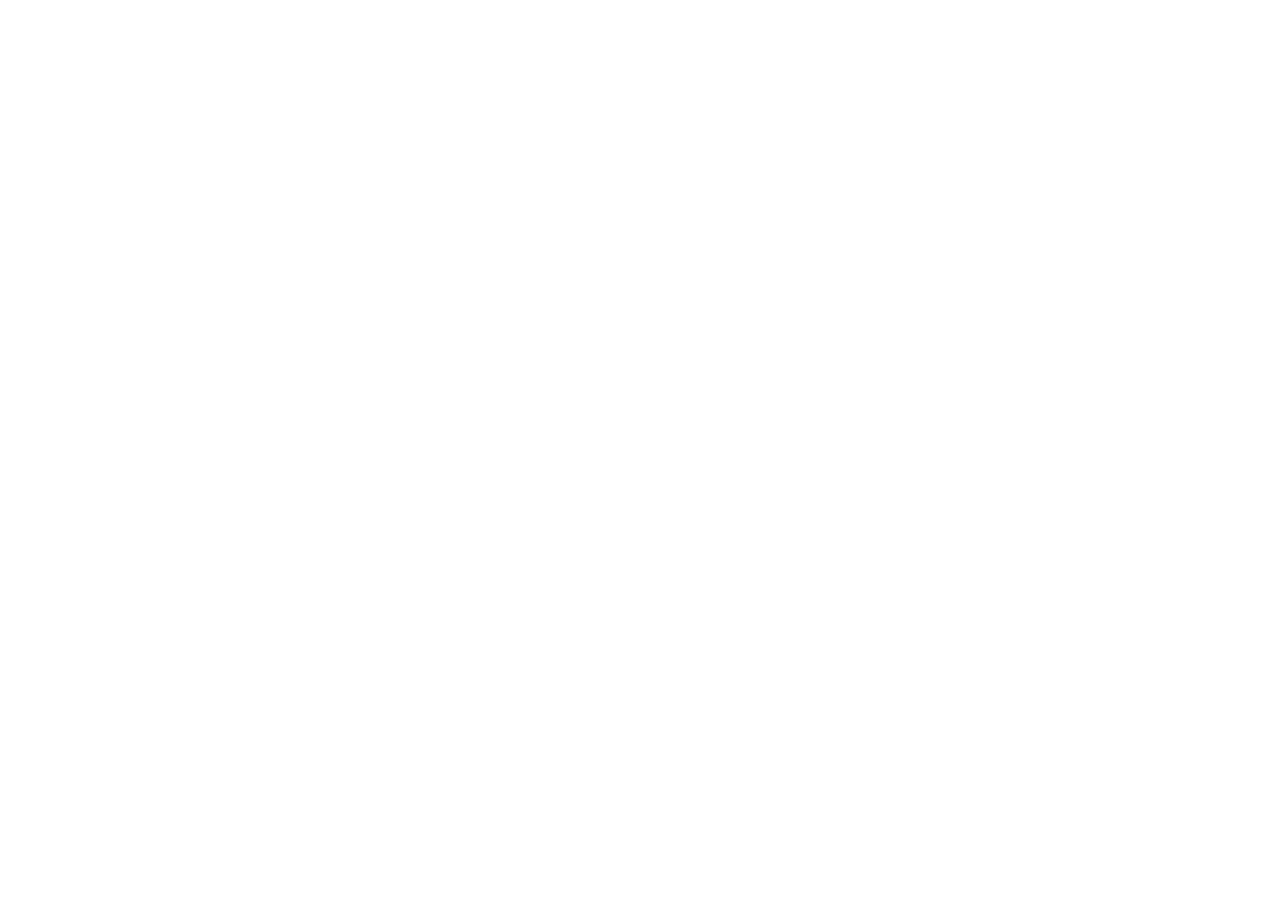
==== index.html @ e418a510 "Initial push" ====
<!DOCTYPE html>
<html>
<head>
    <meta charset="utf-8">
    <meta http-equiv="X-UA-Compatible" content="IE=edge">
    <title>Page Title</title>
    <meta name="viewport" content="width=device-width, initial-scale=1">
    <link rel="stylesheet" href="https://maxcdn.bootstrapcdn.com/bootstrap/4.0.0/css/bootstrap.min.css">
    <script src="https://cdnjs.cloudflare.com/ajax/libs/jquery/3.2.1/jquery.min.js"></script>
    <script src="/assets/javascript/game.js"></script>
    <link rel="stylesheet" type="text/css" media="screen" href="/assets/css/style.css">
<body>
    
</body>
</html>
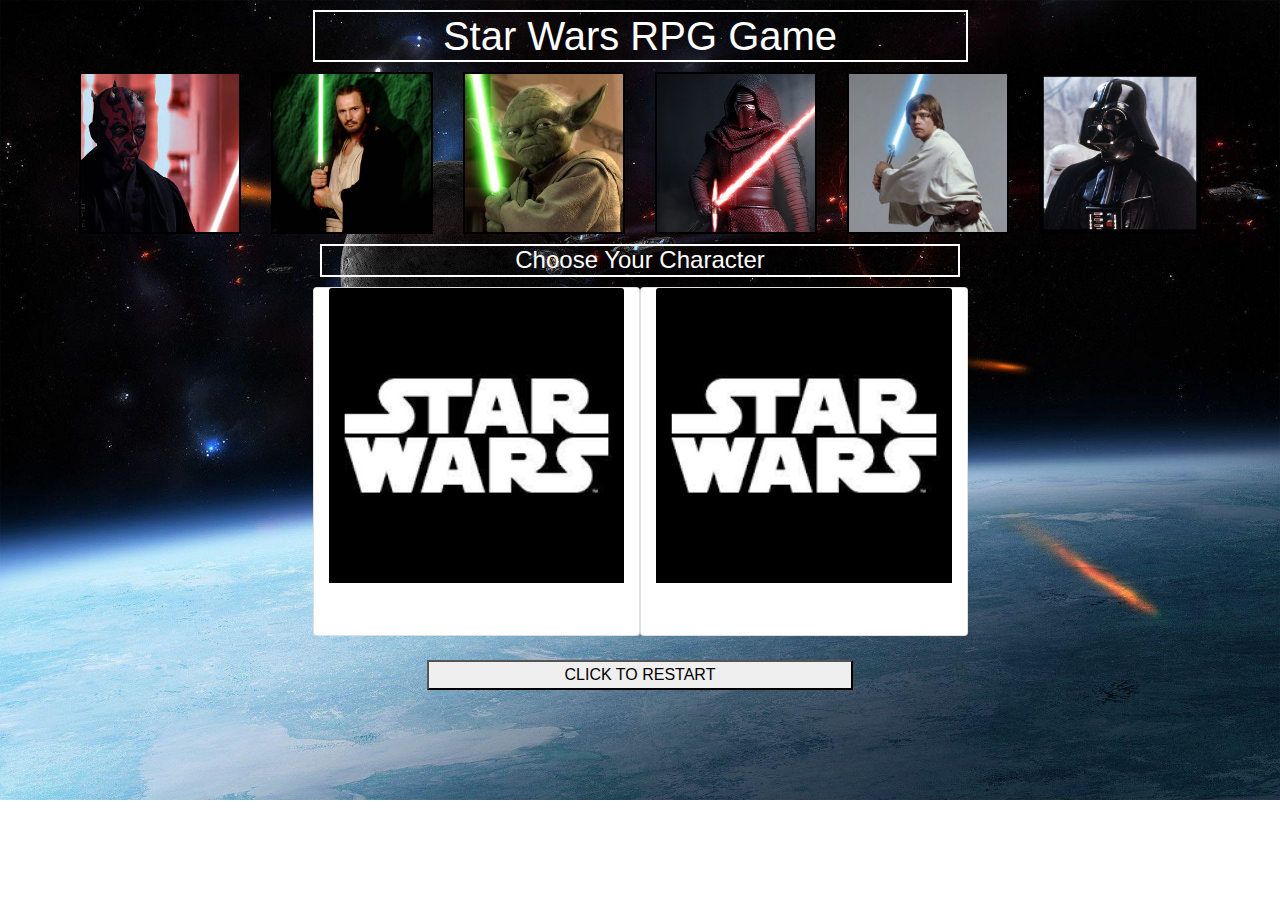
==== commit 0664c81d: "Layout Update" ====
--- a/index.html
+++ b/index.html
@@ -1,5 +1,6 @@
 <!DOCTYPE html>
 <html>
+
 <head>
     <meta charset="utf-8">
     <meta http-equiv="X-UA-Compatible" content="IE=edge">
@@ -7,9 +8,99 @@
     <meta name="viewport" content="width=device-width, initial-scale=1">
     <link rel="stylesheet" href="https://maxcdn.bootstrapcdn.com/bootstrap/4.0.0/css/bootstrap.min.css">
     <script src="https://cdnjs.cloudflare.com/ajax/libs/jquery/3.2.1/jquery.min.js"></script>
-    <script src="/assets/javascript/game.js"></script>
-    <link rel="stylesheet" type="text/css" media="screen" href="/assets/css/style.css">
+
+    <link rel="stylesheet" type="text/css" media="screen" href="assets/css/style.css">
+
 <body>
-    
+    <div class="row">
+        <h1 class="col-md-6 offset-md-3">Star Wars RPG Game</h1>
+    </div>
+
+    <div class="row" id="characterRow">
+        <div class="character col-2" id="characterCard1">
+            <img class="profilePic" id="profilePic1" src="./assets/images/darthmaulProfile.jpg">
+        </div>
+        <div class="character col-2" id="characterCard2">
+            <img class="profilePic" id="profilePic2" src="./assets/images/quigonjinnProfile.jpg">
+        </div>
+        <div class="character col-2" id="characterCard3">
+            <img class="profilePic" id="profilePic3" src="./assets/images/yodaProfile.jpeg">
+        </div>
+        <div class="character col-2" id="characterCard4">
+            <img class="profilePic" id="profilePic4" src="./assets/images/kylorenProfile.jpg">
+        </div>
+        <div class="character col-2" id="characterCard5">
+            <img class="profilePic" id="profilePic5" src="./assets/images/lukesywalkerProfile.jpg">
+        </div>
+        <div class="character col-2" id="characterCard6">
+            <img class="profilePic" id="profilePic6" src="./assets/images/darthvaderProfile.jpg">
+        </div>
+    </div>
+
+    <h4 class="col-md-6 offset-md-3" id="gameInfo">Choose Your Character</h4>
+
+    <div class="row" id="versusTitle">
+        <div class="card col-3 offset-3" id="playerCard">
+            <img class="card-img-top" id="playerImage" src="./assets/images/starwarsProfile.png" alt="Card image cap">
+            <div class="card-body">
+                <h5 class="card-title" id="playerName"></h5>
+                <p class="card-text" id="playerHP"></p>
+            </div>
+        </div>
+
+        <div class="card col-3" id="enemyCard">
+            <img class="card-img-top" id="enemyImage" src="./assets/images/starwarsProfile.png" alt="Card image cap">
+            <div class="card-body">
+                <h5 class="card-title" id="enemyName"></h5>
+                <p class="card-text" id="enemyHP"></p>
+            </div>
+        </div>
+    </div>
+
+    </br>
+    <button class="col-4 offset-4" id="resetButton">CLICK TO RESTART</button>
+
+
+
+    <!-- <div class="row justify-content-center">
+        <div class="card">
+            <img class="card-img-top" src="./assets/images/darthmaulProfile.jpg" alt="Card image cap">
+            <div class="card-body">
+                <h5 class="card-title">Darth Maul</h5>
+                <p class="card-text">HP: 100</p>
+                <a href="#" class="btn btn-primary">Choose</a>
+            </div>
+        </div>
+        <div class="card">
+            <img class="card-img-top" src="./assets/images/kylorenProfile.jpg" alt="Card image cap">
+            <div class="card-body">
+                <h5 class="card-title">Kylo Ren</h5>
+                <p class="card-text">HP: 100</p>
+                <a href="#" class="btn btn-primary">Choose</a>
+            </div>
+        </div>
+
+        <div class="card">
+            <img class="card-img-top" src="./assets/images/quigonjinnProfile.jpg" alt="Card image cap">
+            <div class="card-body">
+                <h5 class="card-title">Qui Gon Jinn</h5>
+                <p class="card-text">HP: 100</p>
+                <a href="#" class="btn btn-primary">Choose</a>
+            </div>
+        </div>
+
+        <div class="card">
+            <img class="card-img-top" src="./assets/images/yodaProfile.jpeg" alt="Card image cap">
+            <div class="card-body">
+                <h5 class="card-title">Yoda</h5>
+                <p class="card-text">HP: 100</p>
+                <a href="#" class="btn btn-primary">Choose</a>
+            </div>
+        </div>
+    </div>  -->
+
+
+    <script src="assets/javascript/game.js"></script>
 </body>
+
 </html>--- a/assets/css/style.css
+++ b/assets/css/style.css
@@ -0,0 +1,42 @@
+body{
+    background-image: url("../images/starwarsBackground.jpg");
+    background-size: cover;
+    background-repeat: no-repeat;
+}
+
+h1,h4{
+    color: white;
+    text-align: center;
+    border-style: solid;
+    border-width: 2px;
+    border-color: white;
+    margin: 10px 0px 10px 0px;
+}
+
+.profilePic{
+    background-color: white;
+    border-style: solid;
+    border-width: 2px;
+    border-color: black;
+    height: 80%;
+}
+
+#characterRow{
+  width: 90%;
+  margin-left: 5%;
+  height: auto;
+  max-height: auto;
+}
+
+.profilePic{
+    width: 100%;
+    height: auto;
+}
+
+
+
+
+
+
+
+
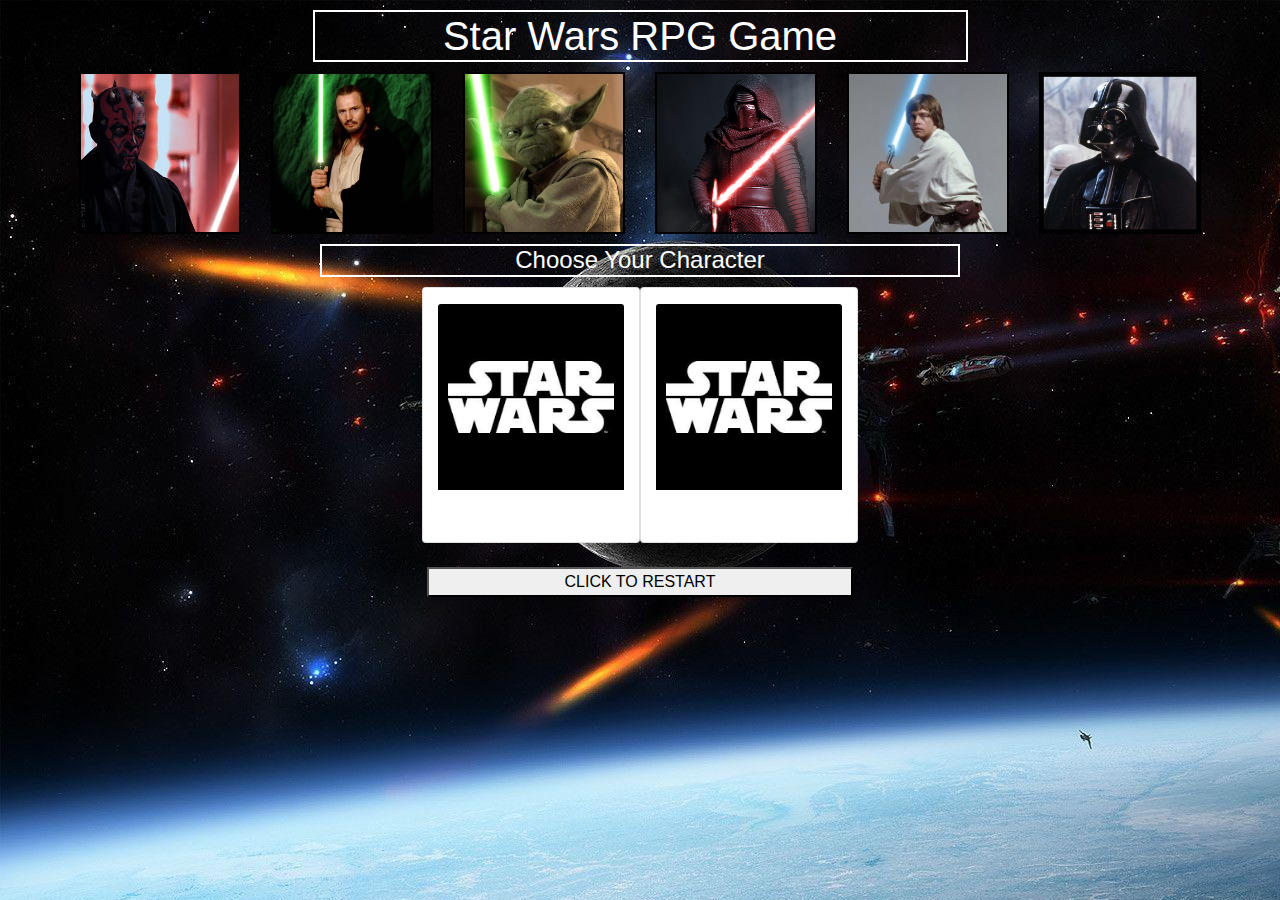
==== commit 759b9739: "New Thought Process" ====
--- a/index.html
+++ b/index.html
@@ -40,7 +40,7 @@
     <h4 class="col-md-6 offset-md-3" id="gameInfo">Choose Your Character</h4>
 
     <div class="row" id="versusTitle">
-        <div class="card col-3 offset-3" id="playerCard">
+        <div class="card col-2 offset-4" id="playerCard">
             <img class="card-img-top" id="playerImage" src="./assets/images/starwarsProfile.png" alt="Card image cap">
             <div class="card-body">
                 <h5 class="card-title" id="playerName"></h5>
@@ -48,7 +48,7 @@
             </div>
         </div>
 
-        <div class="card col-3" id="enemyCard">
+        <div class="card col-2" id="enemyCard">
             <img class="card-img-top" id="enemyImage" src="./assets/images/starwarsProfile.png" alt="Card image cap">
             <div class="card-body">
                 <h5 class="card-title" id="enemyName"></h5>
--- a/assets/css/style.css
+++ b/assets/css/style.css
@@ -1,6 +1,6 @@
 body{
     background-image: url("../images/starwarsBackground.jpg");
-    background-size: cover;
+    background-size: fill;
     background-repeat: no-repeat;
 }
 
@@ -33,6 +33,11 @@
     height: auto;
 }
 
+.card-img-top{
+    margin-top: 1em;
+    max-height: 250px;
+    width: auto;
+}
 
 
 
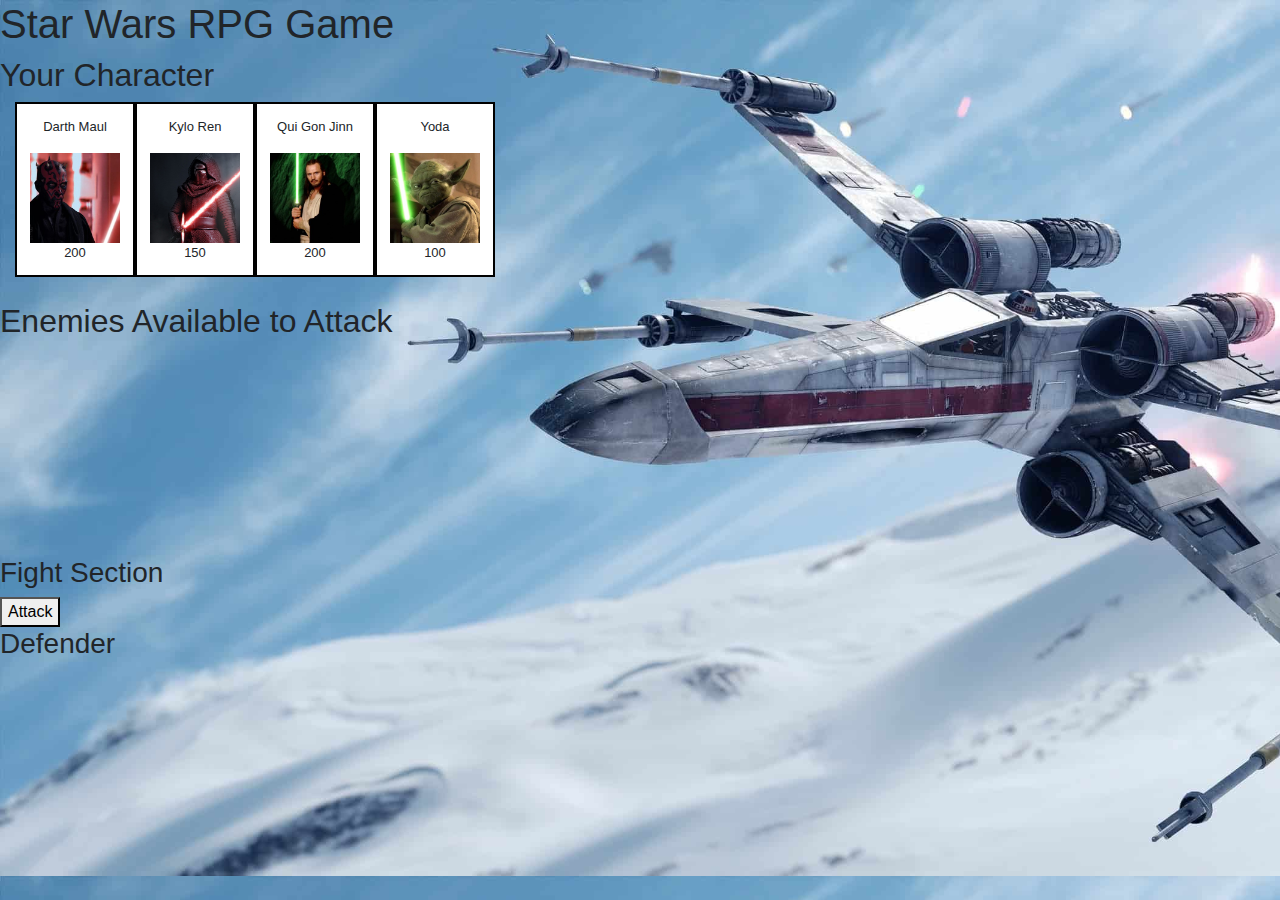
==== commit e70fbff0: "Progress" ====
--- a/index.html
+++ b/index.html
@@ -12,93 +12,29 @@
     <link rel="stylesheet" type="text/css" media="screen" href="assets/css/style.css">
 
 <body>
-    <div class="row">
-        <h1 class="col-md-6 offset-md-3">Star Wars RPG Game</h1>
+    
+
+    <h1>Star Wars RPG Game</h1>
+
+   
+    <h2>Your Character</h2>
+    <div class="container" id="selectionRow">
+
     </div>
 
-    <div class="row" id="characterRow">
-        <div class="character col-2" id="characterCard1">
-            <img class="profilePic" id="profilePic1" src="./assets/images/darthmaulProfile.jpg">
-        </div>
-        <div class="character col-2" id="characterCard2">
-            <img class="profilePic" id="profilePic2" src="./assets/images/quigonjinnProfile.jpg">
-        </div>
-        <div class="character col-2" id="characterCard3">
-            <img class="profilePic" id="profilePic3" src="./assets/images/yodaProfile.jpeg">
-        </div>
-        <div class="character col-2" id="characterCard4">
-            <img class="profilePic" id="profilePic4" src="./assets/images/kylorenProfile.jpg">
-        </div>
-        <div class="character col-2" id="characterCard5">
-            <img class="profilePic" id="profilePic5" src="./assets/images/lukesywalkerProfile.jpg">
-        </div>
-        <div class="character col-2" id="characterCard6">
-            <img class="profilePic" id="profilePic6" src="./assets/images/darthvaderProfile.jpg">
-        </div>
+    <h2>Enemies Available to Attack</h2>
+    <div class="container" id="enemyRow">
+
     </div>
 
-    <h4 class="col-md-6 offset-md-3" id="gameInfo">Choose Your Character</h4>
+    <h3 id="fightRow">Fight Section</h3>
 
-    <div class="row" id="versusTitle">
-        <div class="card col-2 offset-4" id="playerCard">
-            <img class="card-img-top" id="playerImage" src="./assets/images/starwarsProfile.png" alt="Card image cap">
-            <div class="card-body">
-                <h5 class="card-title" id="playerName"></h5>
-                <p class="card-text" id="playerHP"></p>
-            </div>
-        </div>
+    <button id="attackButton">Attack</button>
 
-        <div class="card col-2" id="enemyCard">
-            <img class="card-img-top" id="enemyImage" src="./assets/images/starwarsProfile.png" alt="Card image cap">
-            <div class="card-body">
-                <h5 class="card-title" id="enemyName"></h5>
-                <p class="card-text" id="enemyHP"></p>
-            </div>
-        </div>
+    <h3>Defender</h3>
+    <div class="container" id="defenderRow">
+
     </div>
-
-    </br>
-    <button class="col-4 offset-4" id="resetButton">CLICK TO RESTART</button>
-
-
-
-    <!-- <div class="row justify-content-center">
-        <div class="card">
-            <img class="card-img-top" src="./assets/images/darthmaulProfile.jpg" alt="Card image cap">
-            <div class="card-body">
-                <h5 class="card-title">Darth Maul</h5>
-                <p class="card-text">HP: 100</p>
-                <a href="#" class="btn btn-primary">Choose</a>
-            </div>
-        </div>
-        <div class="card">
-            <img class="card-img-top" src="./assets/images/kylorenProfile.jpg" alt="Card image cap">
-            <div class="card-body">
-                <h5 class="card-title">Kylo Ren</h5>
-                <p class="card-text">HP: 100</p>
-                <a href="#" class="btn btn-primary">Choose</a>
-            </div>
-        </div>
-
-        <div class="card">
-            <img class="card-img-top" src="./assets/images/quigonjinnProfile.jpg" alt="Card image cap">
-            <div class="card-body">
-                <h5 class="card-title">Qui Gon Jinn</h5>
-                <p class="card-text">HP: 100</p>
-                <a href="#" class="btn btn-primary">Choose</a>
-            </div>
-        </div>
-
-        <div class="card">
-            <img class="card-img-top" src="./assets/images/yodaProfile.jpeg" alt="Card image cap">
-            <div class="card-body">
-                <h5 class="card-title">Yoda</h5>
-                <p class="card-text">HP: 100</p>
-                <a href="#" class="btn btn-primary">Choose</a>
-            </div>
-        </div>
-    </div>  -->
-
 
     <script src="assets/javascript/game.js"></script>
 </body>
--- a/assets/css/style.css
+++ b/assets/css/style.css
@@ -1,47 +1,52 @@
 body{
-    background-image: url("../images/starwarsBackground.jpg");
-    background-size: fill;
-    background-repeat: no-repeat;
+    background-image: url("../images/xwingBackground.jpg");
+    background-size: cover;
 }
 
-h1,h4{
-    color: white;
+.playerCard{
+    height: fit-content;
+    width: fit-content;
+    background-color: white;
+    font-size: small;
     text-align: center;
     border-style: solid;
+    border-color: black;
     border-width: 2px;
-    border-color: white;
-    margin: 10px 0px 10px 0px;
+    padding: 1em;
 }
 
-.profilePic{
-    background-color: white;
+.enemyCard{
+    height: fit-content;
+    width: fit-content;
+    background-color: red;
+    font-size: small;
+    text-align: center;
     border-style: solid;
+    border-color: black;
     border-width: 2px;
-    border-color: black;
-    height: 80%;
+    padding: 1em;
 }
 
-#characterRow{
-  width: 90%;
-  margin-left: 5%;
-  height: auto;
-  max-height: auto;
+.defenderCard{
+    color: white;
+    height: fit-content;
+    width: 100px;
+    background-color: black;
+    font-size: small;
+    text-align: center;
+    border-style: solid;
+    border-color: black;
+    border-width: 2px;
+    padding: 1em;
 }
 
-.profilePic{
-    width: 100%;
-    height: auto;
+#selectionRow,#enemyRow,#defenderRow{
+    display: inline-flex;
+    height: 200px;
 }
 
-.card-img-top{
-    margin-top: 1em;
-    max-height: 250px;
-    width: auto;
+#cardImage{
+    height: 90px;
+    width: 90px;
 }
 
-
-
-
-
-
-
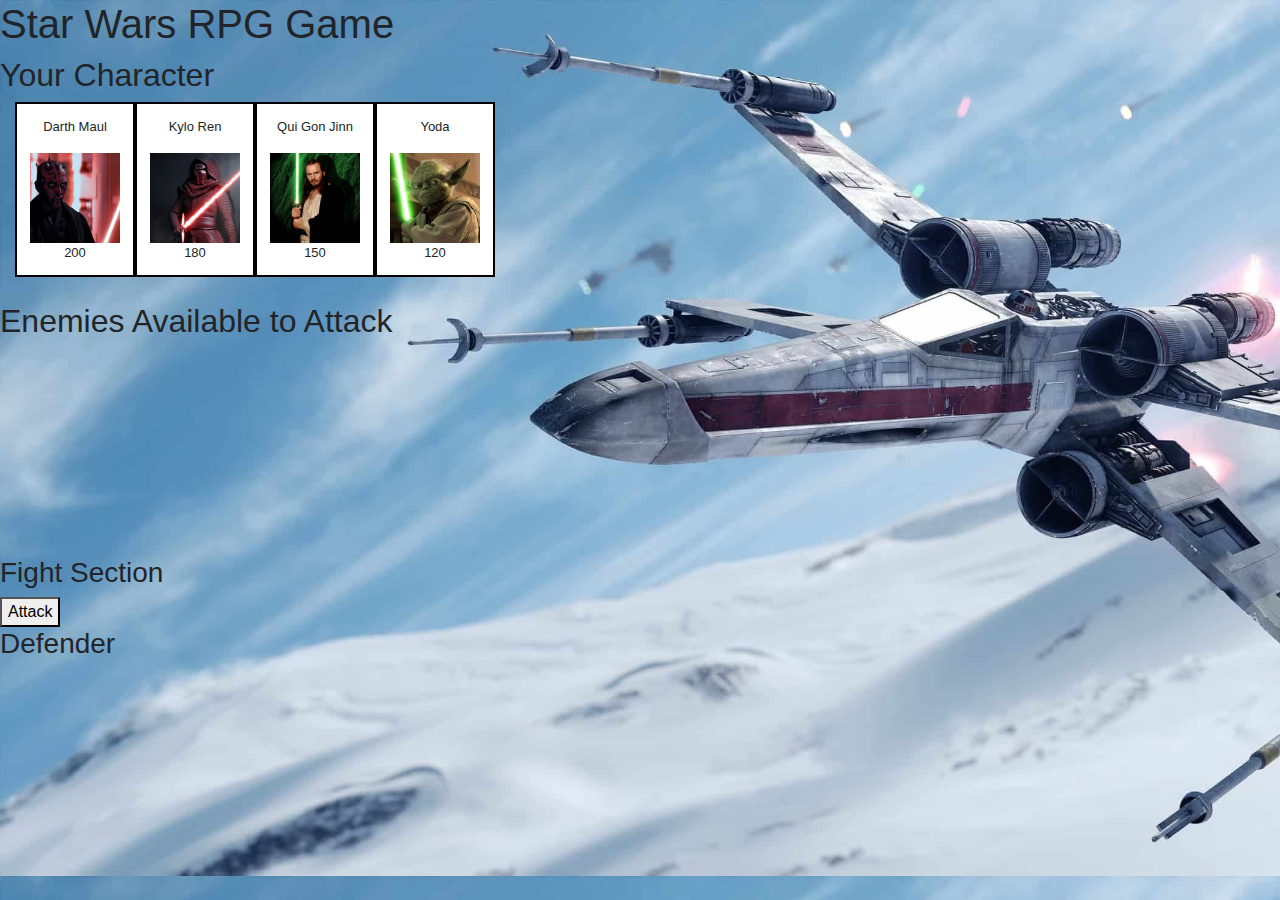
==== commit d0777713: "Updated Page Title" ====
--- a/index.html
+++ b/index.html
@@ -4,25 +4,24 @@
 <head>
     <meta charset="utf-8">
     <meta http-equiv="X-UA-Compatible" content="IE=edge">
-    <title>Page Title</title>
+    <title>Star Wars RPG Game</title>
     <meta name="viewport" content="width=device-width, initial-scale=1">
     <link rel="stylesheet" href="https://maxcdn.bootstrapcdn.com/bootstrap/4.0.0/css/bootstrap.min.css">
     <script src="https://cdnjs.cloudflare.com/ajax/libs/jquery/3.2.1/jquery.min.js"></script>
-
     <link rel="stylesheet" type="text/css" media="screen" href="assets/css/style.css">
 
 <body>
-    
 
     <h1>Star Wars RPG Game</h1>
 
-   
-    <h2>Your Character</h2>
+    <h2 id="characterText">Your Character</h2>
+
     <div class="container" id="selectionRow">
 
     </div>
 
     <h2>Enemies Available to Attack</h2>
+
     <div class="container" id="enemyRow">
 
     </div>
@@ -32,11 +31,13 @@
     <button id="attackButton">Attack</button>
 
     <h3>Defender</h3>
+
     <div class="container" id="defenderRow">
 
     </div>
 
     <script src="assets/javascript/game.js"></script>
+    
 </body>
 
 </html>--- a/assets/css/style.css
+++ b/assets/css/style.css
@@ -30,7 +30,7 @@
 .defenderCard{
     color: white;
     height: fit-content;
-    width: 100px;
+    width: fit-content;
     background-color: black;
     font-size: small;
     text-align: center;
@@ -50,3 +50,6 @@
     width: 90px;
 }
 
+.fade{
+    opacity: 30%;
+}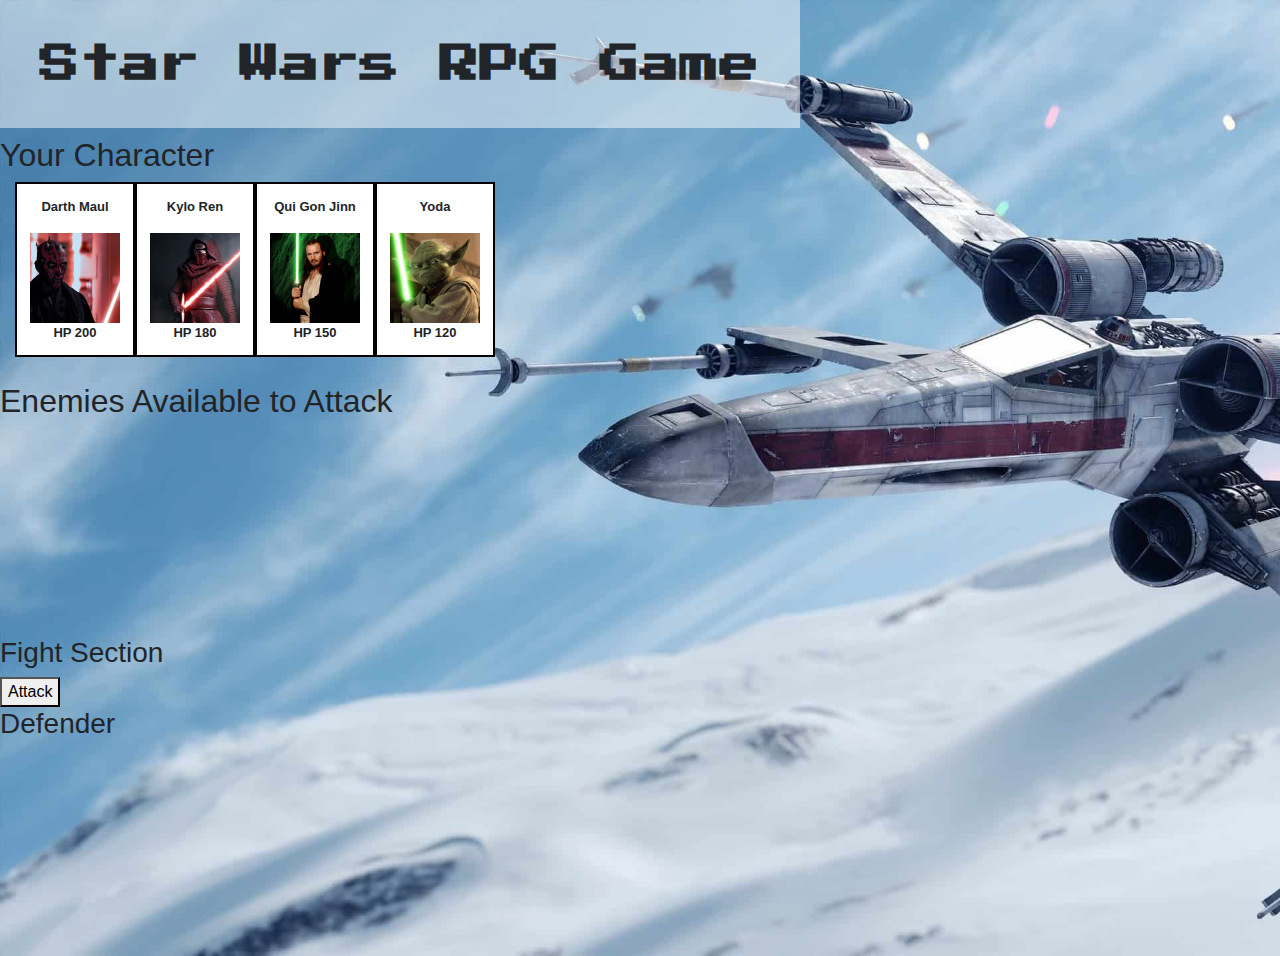
==== commit 3a9b9de9: "Final Touches" ====
--- a/index.html
+++ b/index.html
@@ -9,7 +9,7 @@
     <link rel="stylesheet" href="https://maxcdn.bootstrapcdn.com/bootstrap/4.0.0/css/bootstrap.min.css">
     <script src="https://cdnjs.cloudflare.com/ajax/libs/jquery/3.2.1/jquery.min.js"></script>
     <link rel="stylesheet" type="text/css" media="screen" href="assets/css/style.css">
-
+    <link href="https://fonts.googleapis.com/css?family=Press+Start+2P" rel="stylesheet">
 <body>
 
     <h1>Star Wars RPG Game</h1>
--- a/assets/css/style.css
+++ b/assets/css/style.css
@@ -13,6 +13,7 @@
     border-color: black;
     border-width: 2px;
     padding: 1em;
+    font-weight: bold;
 }
 
 .enemyCard{
@@ -25,6 +26,7 @@
     border-color: black;
     border-width: 2px;
     padding: 1em;
+    font-weight: bold;
 }
 
 .defenderCard{
@@ -38,6 +40,7 @@
     border-color: black;
     border-width: 2px;
     padding: 1em;
+    font-weight: bold;
 }
 
 #selectionRow,#enemyRow,#defenderRow{
@@ -52,4 +55,12 @@
 
 .fade{
     opacity: 30%;
+}
+
+h1{
+    font-family: 'Press Start 2P', cursive;
+    font-weight: bold;
+    background: rgba(255, 255, 255, 0.5);
+    width: fit-content;
+    padding: 1em;
 }